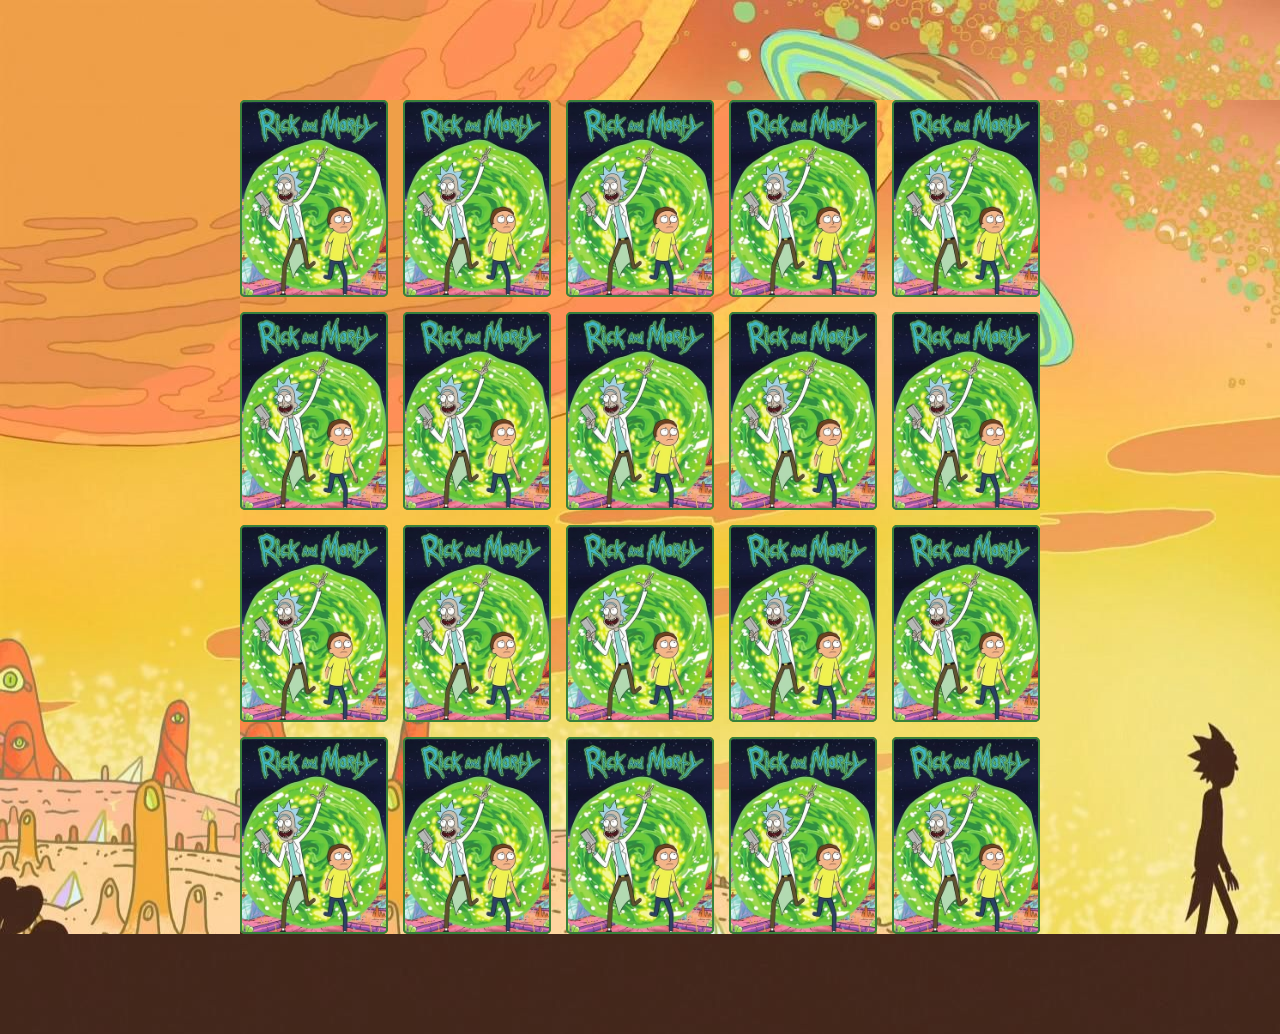
==== pages/game.html @ 6d66c5d6 "Add files via upload" ====
<!DOCTYPE html>
<html lang="en">
<head>
  <meta charset="UTF-8">
  <meta name="viewport" content="width=device-width, initial-scale=1.0">

  <link rel="stylesheet" href="../css/reset.css">
  <link rel="stylesheet" href="../css/game.css">

  <script defer src="../js/game.js"></script>

  <title>Memory Game</title>
</head>
<body>

  <div class="grid"></div>

</body>
</html>
---- css/game.css ----
*{
    background-image: url(../imagens/bg.jpg);
}

.grid {
    display: grid;
    grid-template-columns: repeat(5, 1fr);
    gap: 15px;
    width: 100%;
    max-width: 800px;
    margin: 100px auto;
  }
  
  .card {
    aspect-ratio: 3/4;
    width: 100%;
    border-radius: 5px;
    position: relative;
    transition: all 400ms ease;
    transform-style: preserve-3d;
  }
  
  .face {
    width: 100%;
    height: 100%;
    position: absolute;
    background-size: cover;
    background-position: center;
    border: 2px solid #39813a;
    border-radius: 5px;
    transition: all 400ms ease;
  }
  
  .front {
    transform: rotateY(180deg);
  }
  
  .back {
    background-image: url('../imagens/back.png');
    backface-visibility: hidden;
  }
  
  .reveal-card {
    transform: rotateY(180deg);
  }
  
  .disabled-card {
    filter: saturate(0);
    opacity: 0.5;
  }
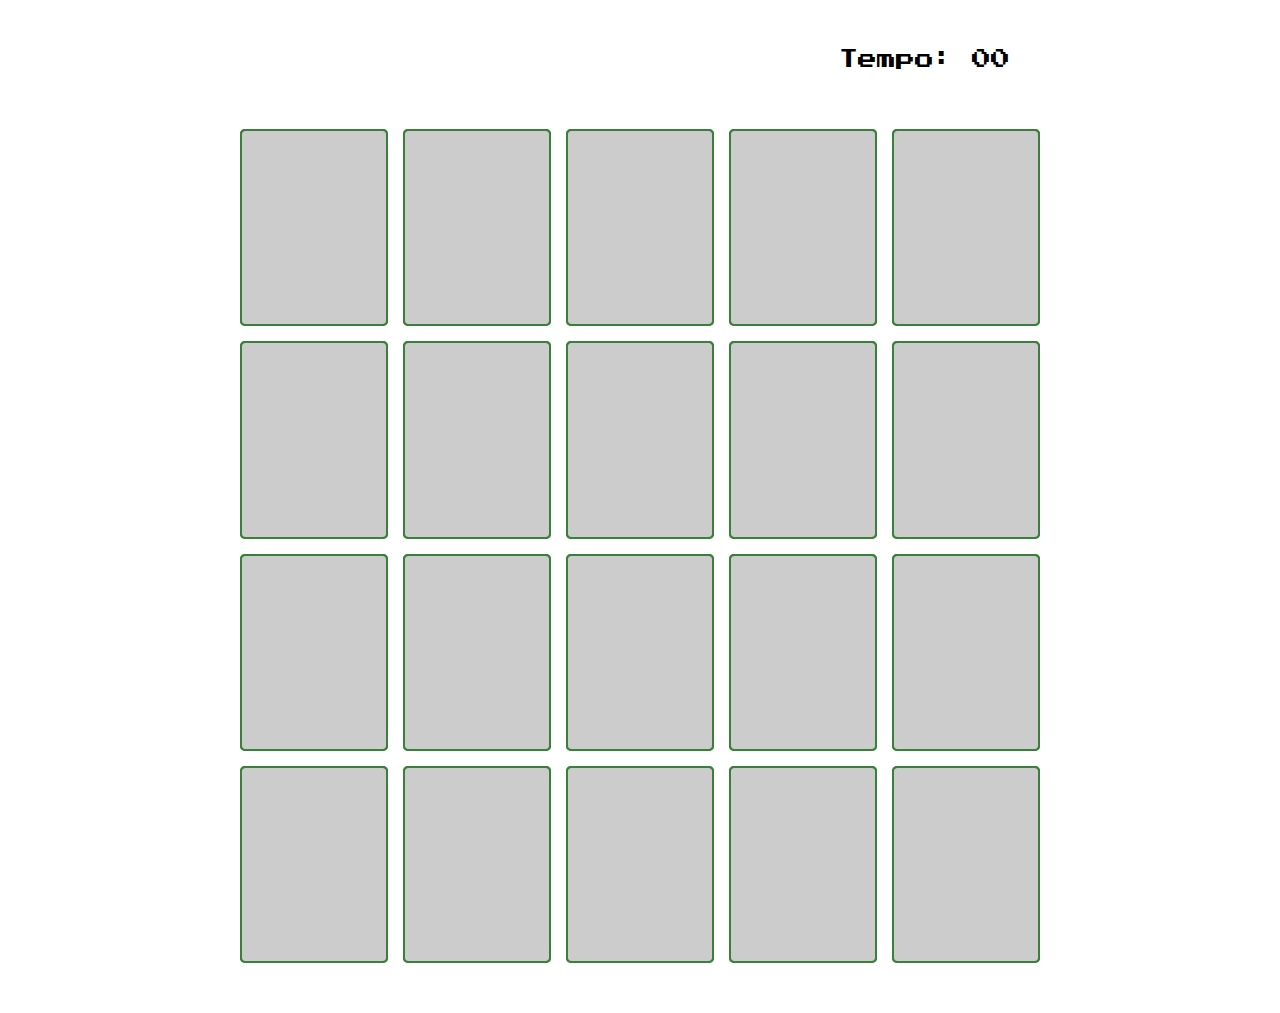
==== commit 4ce47c2d: "Update game.html" ====
--- a/pages/game.html
+++ b/pages/game.html
@@ -13,7 +13,14 @@
 </head>
 <body>
 
-  <div class="grid"></div>
+  <main>
+    <header>
+      <span class="player"></span>
+      <span>Tempo: <span class="timer">00</span></span>
+    </header>
+  
+    <div class="grid"></div>
+  </main>
 
 </body>
-</html>+</html>
--- a/css/game.css
+++ b/css/game.css
@@ -1,50 +1,72 @@
-*{
-    background-image: url(../imagens/bg.jpg);
+main {
+  display: flex;
+  flex-direction: column;
+  width: 100%;
+  background-image: url('../images/bg.jpg');
+  background-size: cover;
+  min-height: 100vh;
+  align-items: center;
+  justify-content: center;
+  padding: 20px 20px 50px;
+}
+
+header {
+  display: flex;
+  align-items: center;
+  justify-content: space-between;
+  background-color: rgba(255, 255, 255, 0.8);
+  font-size: 1.2em;
+  width: 100%;
+  max-width: 800px;
+  padding: 30px;
+  margin: 0 0 30px;
+  border-radius: 5px;
 }
 
 .grid {
-    display: grid;
-    grid-template-columns: repeat(5, 1fr);
-    gap: 15px;
-    width: 100%;
-    max-width: 800px;
-    margin: 100px auto;
-  }
-  
-  .card {
-    aspect-ratio: 3/4;
-    width: 100%;
-    border-radius: 5px;
-    position: relative;
-    transition: all 400ms ease;
-    transform-style: preserve-3d;
-  }
-  
-  .face {
-    width: 100%;
-    height: 100%;
-    position: absolute;
-    background-size: cover;
-    background-position: center;
-    border: 2px solid #39813a;
-    border-radius: 5px;
-    transition: all 400ms ease;
-  }
-  
-  .front {
-    transform: rotateY(180deg);
-  }
-  
-  .back {
-    background-image: url('../imagens/back.png');
-    backface-visibility: hidden;
-  }
-  
-  .reveal-card {
-    transform: rotateY(180deg);
-  }
-  
-  .disabled-card {
-    filter: saturate(0);
-    opacity: 0.5;
-  }+  display: grid;
+  grid-template-columns: repeat(5, 1fr);
+  gap: 15px;
+  width: 100%;
+  max-width: 800px;
+  margin: 0 auto;
+}
+
+.card {
+  aspect-ratio: 3/4;
+  width: 100%;
+  border-radius: 5px;
+  position: relative;
+  transition: all 400ms ease;
+  transform-style: preserve-3d;
+  background-color: #ccc;
+}
+
+.face {
+  width: 100%;
+  height: 100%;
+  position: absolute;
+  background-size: cover;
+  background-position: center;
+  border: 2px solid #39813a;
+  border-radius: 5px;
+  transition: all 400ms ease;
+}
+
+.front {
+  transform: rotateY(180deg);
+}
+
+.back {
+  background-image: url('../images/back.png');
+  backface-visibility: hidden;
+}
+
+.reveal-card {
+  transform: rotateY(180deg);
+}
+
+.disabled-card {
+  filter: saturate(0);
+  opacity: 0.5;
+}
